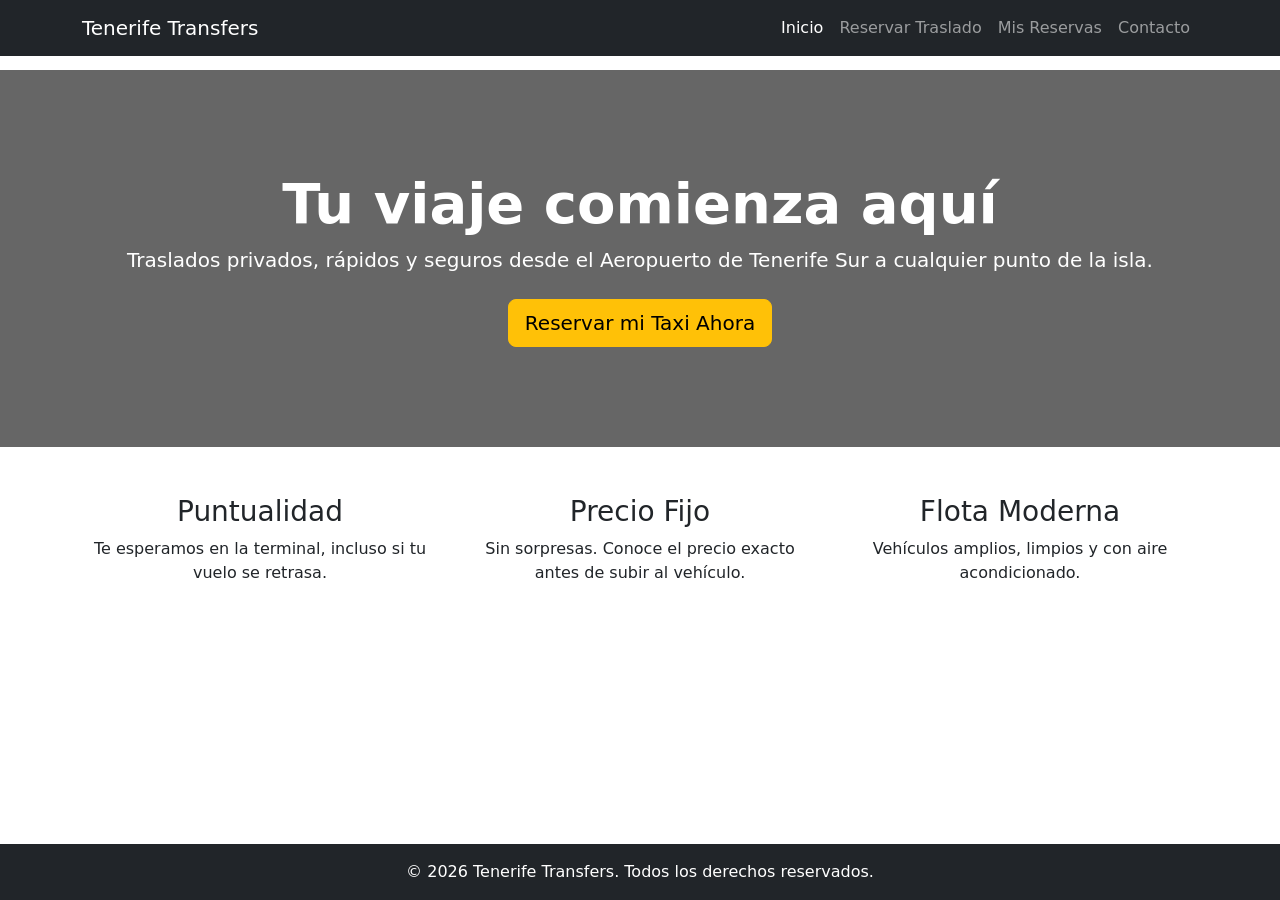
==== prototipo/index.html @ 8a12f85b "Prototipo separado en varios archivos" ====
<!DOCTYPE html>
<html lang="es">

<head>
  <meta charset="UTF-8">
  <meta name="viewport" content="width=device-width, initial-scale=1.0">
  <title>Tenerife Transfers - Inicio</title>
  <link href="https://cdn.jsdelivr.net/npm/bootstrap@5.3.2/dist/css/bootstrap.min.css" rel="stylesheet">
  <link rel="stylesheet" href="style.css">
</head>

<body>

  <nav class="navbar navbar-expand-lg navbar-dark bg-dark fixed-top">
    <div class="container">
      <a class="navbar-brand" href="index.html">Tenerife Transfers</a>
      <button class="navbar-toggler" type="button" data-bs-toggle="collapse" data-bs-target="#navbarNav">
        <span class="navbar-toggler-icon"></span>
      </button>
      <div class="collapse navbar-collapse" id="navbarNav">
        <ul class="navbar-nav ms-auto">
          <li class="nav-item"><a class="nav-link active" href="index.html">Inicio</a></li>
          <li class="nav-item"><a class="nav-link" href="reservas.html">Reservar Traslado</a></li>
          <li class="nav-item"><a class="nav-link" href="gestion.html">Mis Reservas</a></li>
          <li class="nav-item"><a class="nav-link" href="contacto.html">Contacto</a></li>
        </ul>
      </div>
    </div>
  </nav>

  <div class="container-fluid p-0">
    <section class="hero-section text-center">
      <div class="container">
        <h1 class="display-4 fw-bold">Tu viaje comienza aquí</h1>
        <p class="lead mb-4">Traslados privados, rápidos y seguros desde el Aeropuerto de Tenerife Sur a cualquier punto
          de la isla.</p>
        <a href="reservas.html" class="btn btn-warning btn-lg">Reservar mi Taxi Ahora</a>
      </div>
    </section>

    <div class="container mt-5 mb-5">
      <div class="row text-center">
        <div class="col-md-4">
          <h3>Puntualidad</h3>
          <p>Te esperamos en la terminal, incluso si tu vuelo se retrasa.</p>
        </div>
        <div class="col-md-4">
          <h3>Precio Fijo</h3>
          <p>Sin sorpresas. Conoce el precio exacto antes de subir al vehículo.</p>
        </div>
        <div class="col-md-4">
          <h3>Flota Moderna</h3>
          <p>Vehículos amplios, limpios y con aire acondicionado.</p>
        </div>
      </div>
    </div>
  </div>

  <footer class="bg-dark text-white text-center py-3 mt-auto">
    <p class="mb-0">© 2026 Tenerife Transfers. Todos los derechos reservados.</p>
  </footer>

  <script src="https://cdn.jsdelivr.net/npm/bootstrap@5.3.2/dist/js/bootstrap.bundle.min.js"></script>
  <script src="script.js"></script>
</body>

</html>
---- prototipo/style.css ----
/* style.css */
body {
  padding-top: 70px; /* Compensa la barra de navegación fija */
  display: flex;
  flex-direction: column;
  min-height: 100vh; /* Permite que el footer se quede abajo */
}

.hero-section {
  background: linear-gradient(rgba(0, 0, 0, 0.6), rgba(0, 0, 0, 0.6)), url('https://images.unsplash.com/photo-1549140602-0db4bbaf365f?auto=format&fit=crop&q=80&w=1200') no-repeat center center;
  background-size: cover;
  color: white;
  padding: 100px 0;
}
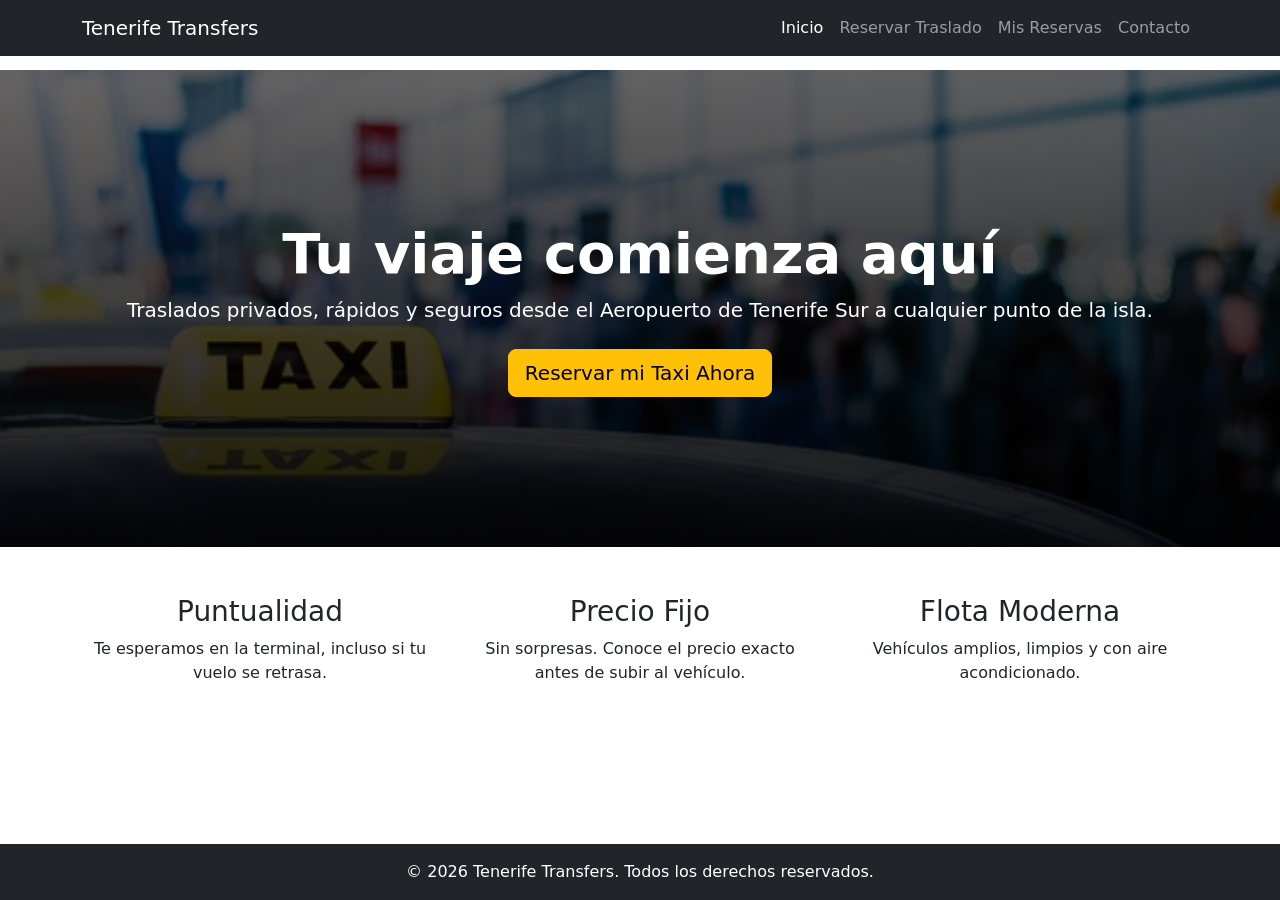
==== commit 278e16f7: "Comentarios e imagen" ====
--- a/prototipo/index.html
+++ b/prototipo/index.html
@@ -10,7 +10,7 @@
 </head>
 
 <body>
-
+  <!-- Barra de navegación que apunta a los diferentes apartados del sitio web -->
   <nav class="navbar navbar-expand-lg navbar-dark bg-dark fixed-top">
     <div class="container">
       <a class="navbar-brand" href="index.html">Tenerife Transfers</a>
@@ -28,6 +28,7 @@
     </div>
   </nav>
 
+  <!-- Sección principal con un mensaje de bienvenida, una breve descripción del servicio y un botón para reservar un traslado -->
   <div class="container-fluid p-0">
     <section class="hero-section text-center">
       <div class="container">
@@ -38,6 +39,7 @@
       </div>
     </section>
 
+    <!--Beneficios del servicio (texto con características)-->
     <div class="container mt-5 mb-5">
       <div class="row text-center">
         <div class="col-md-4">
--- a/prototipo/style.css
+++ b/prototipo/style.css
@@ -1,4 +1,4 @@
-/* style.css */
+
 body {
   padding-top: 70px; /* Compensa la barra de navegación fija */
   display: flex;
@@ -7,8 +7,12 @@
 }
 
 .hero-section {
-  background: linear-gradient(rgba(0, 0, 0, 0.6), rgba(0, 0, 0, 0.6)), url('https://images.unsplash.com/photo-1549140602-0db4bbaf365f?auto=format&fit=crop&q=80&w=1200') no-repeat center center;
+  /* Añadimos un degradado negro con opacidad para que se aprecie la imagen */
+  background-image: linear-gradient(rgba(0, 0, 0, 0.6), rgba(0, 0, 0, 0.9)), url('principal.jpg');
+  
+  background-repeat: no-repeat;
+  background-position: center center;
   background-size: cover;
   color: white;
-  padding: 100px 0;
+  padding: 150px 0; 
 }
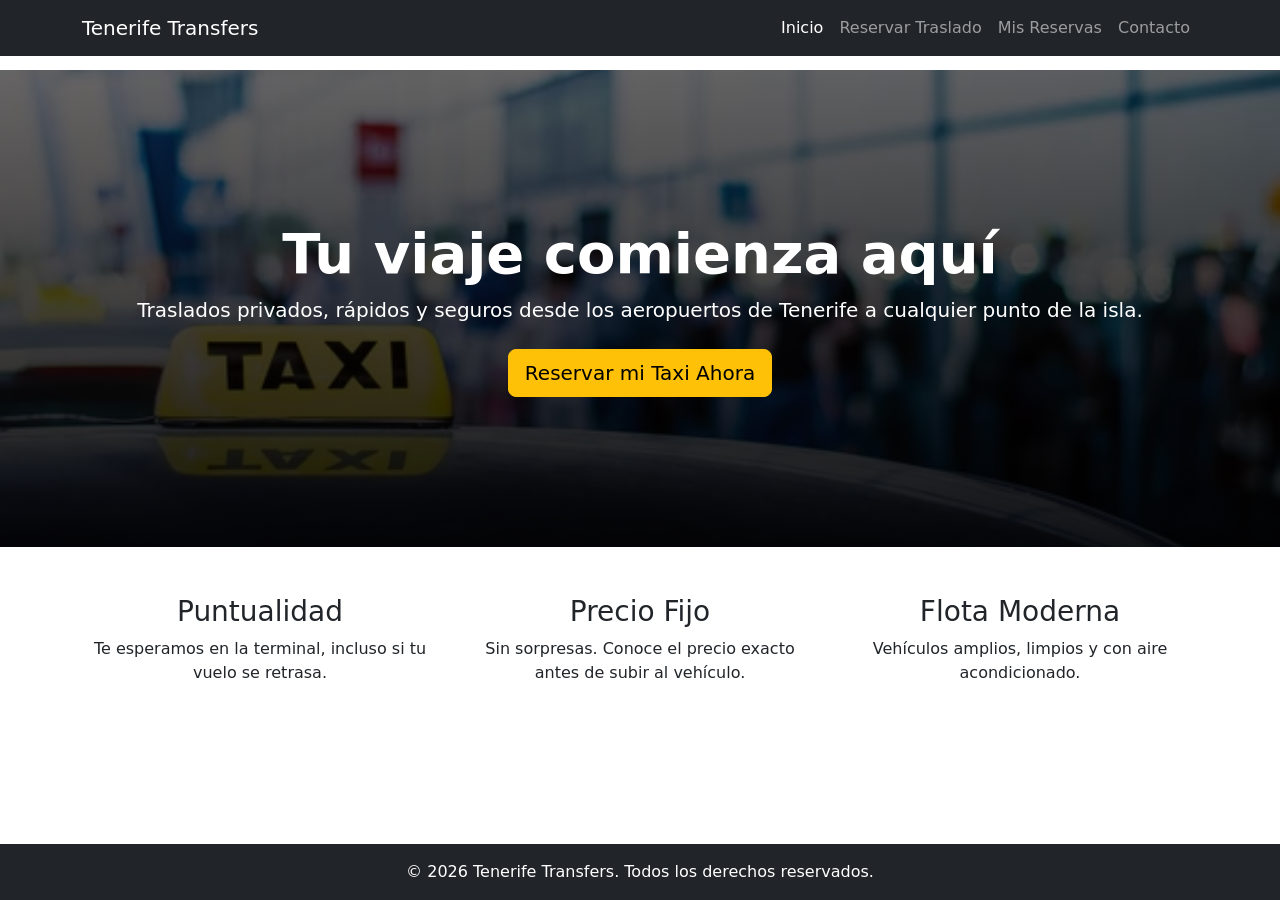
==== commit de044fb3: "Cambios menores" ====
--- a/prototipo/index.html
+++ b/prototipo/index.html
@@ -11,7 +11,7 @@
 
 <body>
   <!-- Barra de navegación que apunta a los diferentes apartados del sitio web -->
-  <nav class="navbar navbar-expand-lg navbar-dark bg-dark fixed-top">
+  <nav class="navbar navbar-expand-lg navbar-dark bg-dark fixed-top" aria-label="Barra de navegación">
     <div class="container">
       <a class="navbar-brand" href="index.html">Tenerife Transfers</a>
       <button class="navbar-toggler" type="button" data-bs-toggle="collapse" data-bs-target="#navbarNav">
@@ -29,18 +29,18 @@
   </nav>
 
   <!-- Sección principal con un mensaje de bienvenida, una breve descripción del servicio y un botón para reservar un traslado -->
-  <div class="container-fluid p-0">
+  <main class="container-fluid p-0" aria-label="Sección principal">
     <section class="hero-section text-center">
       <div class="container">
         <h1 class="display-4 fw-bold">Tu viaje comienza aquí</h1>
-        <p class="lead mb-4">Traslados privados, rápidos y seguros desde el Aeropuerto de Tenerife Sur a cualquier punto
+        <p class="lead mb-4">Traslados privados, rápidos y seguros desde los aeropuertos de Tenerife a cualquier punto
           de la isla.</p>
         <a href="reservas.html" class="btn btn-warning btn-lg">Reservar mi Taxi Ahora</a>
       </div>
     </section>
 
     <!--Beneficios del servicio (texto con características)-->
-    <div class="container mt-5 mb-5">
+    <div class="container mt-5 mb-5" id="contenido-principal">
       <div class="row text-center">
         <div class="col-md-4">
           <h3>Puntualidad</h3>
@@ -56,9 +56,9 @@
         </div>
       </div>
     </div>
-  </div>
+  </main>
 
-  <footer class="bg-dark text-white text-center py-3 mt-auto">
+  <footer class="bg-dark text-white text-center py-3 mt-auto" aria-label="Pie de página">
     <p class="mb-0">© 2026 Tenerife Transfers. Todos los derechos reservados.</p>
   </footer>
 
--- a/prototipo/style.css
+++ b/prototipo/style.css
@@ -15,4 +15,10 @@
   background-size: cover;
   color: white;
   padding: 150px 0; 
+}
+
+:focus-visible {
+  outline: 3px solid #ffc107;
+  outline-offset: 2px;
+  box-shadow: 0 0 5px rgba(255, 193, 7, 0.8);
 }
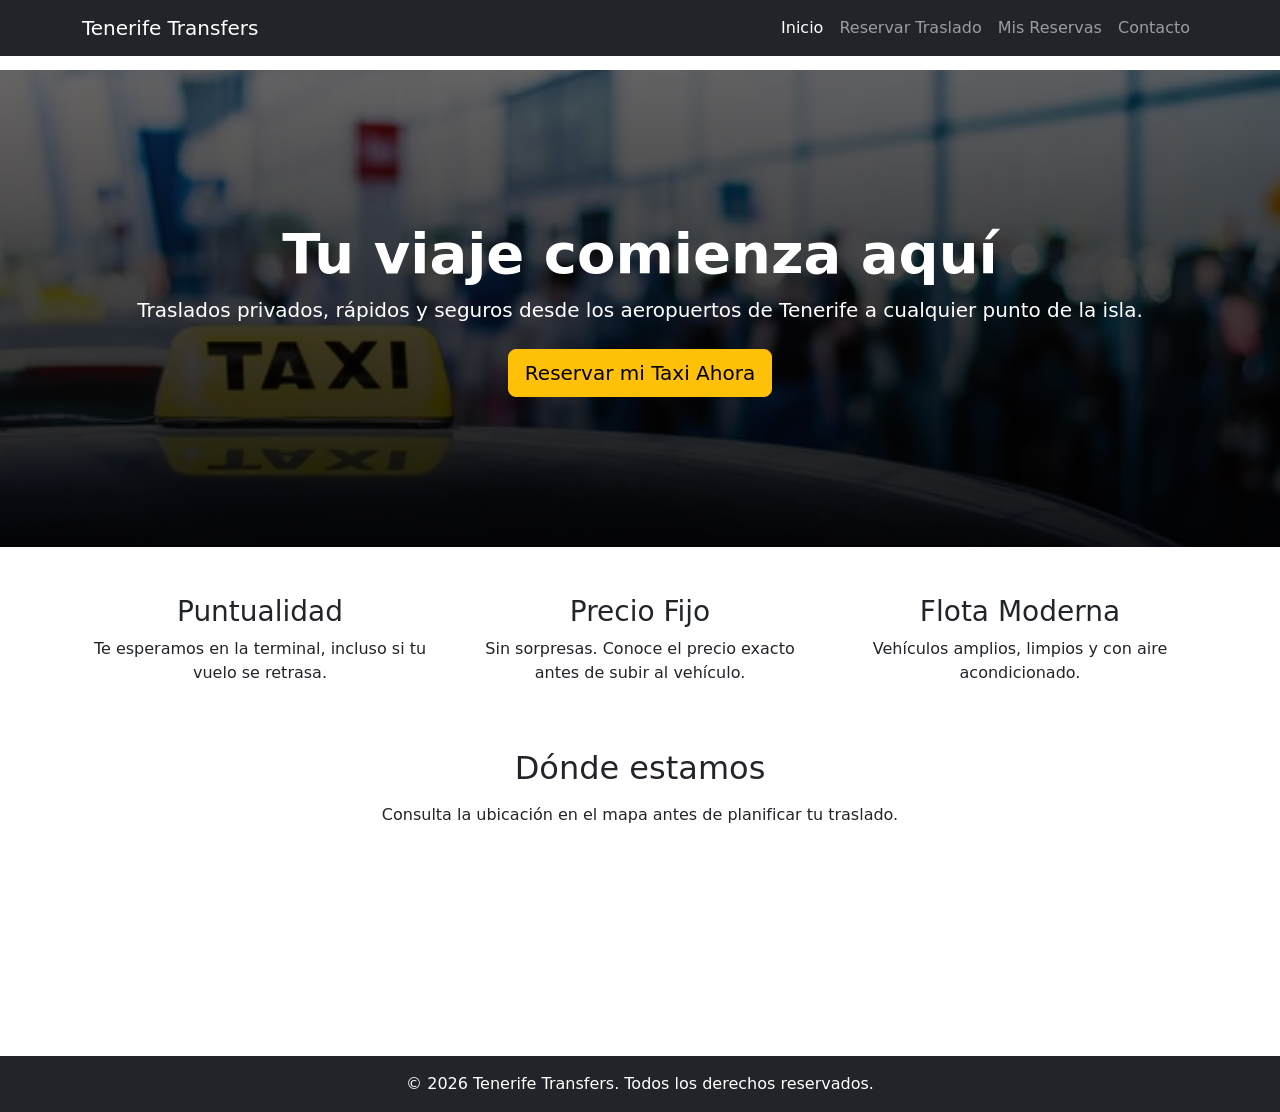
==== commit 6a1a3436: "Mapa de la ubicacion" ====
--- a/prototipo/index.html
+++ b/prototipo/index.html
@@ -56,6 +56,21 @@
         </div>
       </div>
     </div>
+
+    <!-- Mapa de referencia -->
+    <section class="container mb-5" aria-label="Mapa de ubicación de Tenerife">
+      <h2 class="text-center mb-3">Dónde estamos</h2>
+      <p class="text-center mb-4">Consulta la ubicación en el mapa antes de planificar tu traslado.</p>
+      <div class="map-section">
+        <iframe
+          title="Mapa de Tenerife"
+          src="https://www.google.com/maps?q=Tenerife,+Spain&output=embed"
+          loading="lazy"
+          referrerpolicy="no-referrer-when-downgrade"
+          allowfullscreen>
+        </iframe>
+      </div>
+    </section>
   </main>
 
   <footer class="bg-dark text-white text-center py-3 mt-auto" aria-label="Pie de página">
@@ -66,4 +81,4 @@
   <script src="script.js"></script>
 </body>
 
-</html>+</html>
